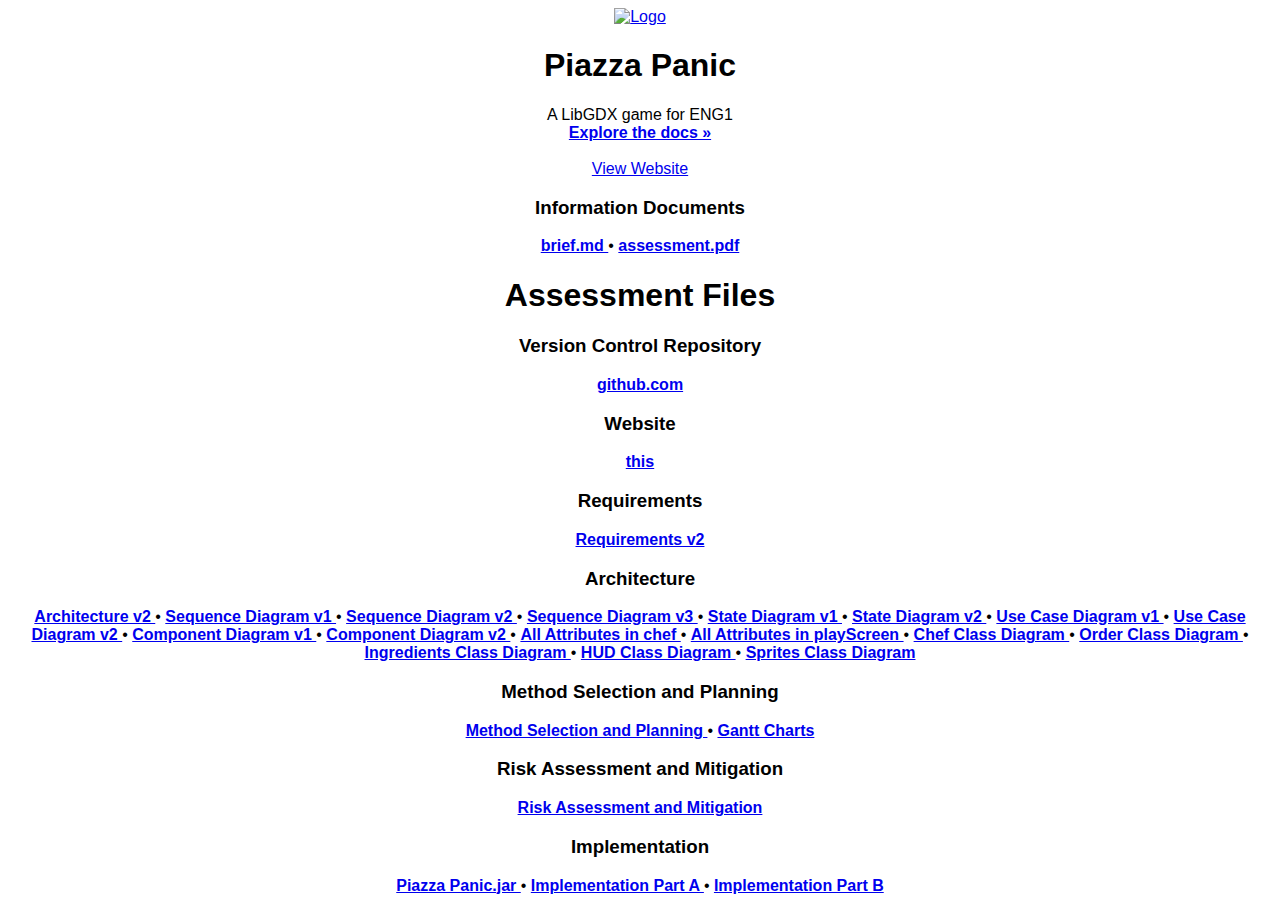
==== index.html @ c21545ff "Site ported to HTML" ====
<!DOCTYPE html>

  <head>
    <meta charset="UTF-8">
    <meta http-equiv="X-UA-Compatible" content="IE=edge">
    <meta name="viewport" content="width=device-width, initial-scale=1.0">
    <title>4/6 Project Site</title>
    <link rel="stylesheet" href="style.css">
  </head>


  <body>

    <div align="center">
      <a href="https://github.com/team13eng1/piazza-panic/">
        <img src="./assets/Capture.PNG" alt="Logo" width="400" height="400">
      </a>
  
      <h1 align="center">Piazza Panic</h1>
  
      <p align="center">
        A LibGDX game for ENG1
        <br />
        <a href="https://github.com/thomasjmmccarthy/4-out-of-6-v2"><strong>Explore the docs »</strong></a>
        <br />
        <br />
        <a href="https://thomasjmmccarthy.github.io/4-out-of-6-v2/">View Website</a>
      </p>
    </div>
  
  
  
    <h3 align="center">Information Documents</h3>
    <p align="center">
      <a href="./files/info/brief.md"><strong> brief.md </strong></a>
      •
      <a href="./files/info/eng1-team-assessment-1.pdf"><strong> assessment.pdf </strong></a>
    </p>
    <h1 align="center">Assessment Files</h1>
  
    <h3 align="center">Version Control Repository</h3>
    <p align="center">
      <a href="https://github.com/team13eng1/piazza-panic"><strong>github.com</strong></a>
    <p>
    <h3 align="center">Website</h3>
    <p align="center">
      <a href="https://thomasjmmccarthy.github.io/4-out-of-6-v2/"><strong>this</strong></a>
    </p>
    <h3 align="center">Requirements</h3>
    <p align="center">
      <a href="./files/assessment/Requirements v2.pdf"><strong>Requirements v2</strong></a>
    </p>
    <h3 align="center">Architecture</h3>
    <p align="center">
      <a href="./files/assessment/Architecture V2.pdf"><strong> Architecture v2 </strong></a>
      •
      <a href="./files/assessment/Sequence Diagram v1.pdf"><strong> Sequence Diagram v1 </strong></a>
      •
      <a href="./files/assessment/Sequence Diagram v2.pdf"><strong> Sequence Diagram v2 </strong></a>
      •
      <a href="./files/assessment/Sequence Diagram v3.pdf"><strong> Sequence Diagram v3 </strong></a>
      •
      <a href="./files/assessment/State Diagram v1.pdf"><strong> State Diagram v1 </strong></a>
      •
      <a href="./files/assessment/State Diagram v2.pdf"><strong> State Diagram v2 </strong></a>
      •
      <a href="./files/assessment/Use Case Diagram v1.pdf"><strong> Use Case Diagram v1 </strong></a>
      •
      <a href="./files/assessment/Use Case Diagram v2.pdf"><strong> Use Case Diagram v2 </strong></a>
      •
      <a href="./files/assessment/Component Diagram v1.pdf"><strong> Component Diagram v1 </strong></a>
      •
      <a href="./files/assessment/Component Diagram v2.pdf"><strong> Component Diagram v2 </strong></a>
      •
      <a href="./files/assessment/All Attributes in chef.pdf"><strong> All Attributes in chef </strong></a>
      •
      <a href="./files/assessment/All Attributes in playScreen.pdf"><strong> All Attributes in playScreen </strong></a>
      •
      <a href="./files/assessment/Chef Class Diagram.pdf"><strong> Chef Class Diagram </strong></a>
      •
      <a href="./files/assessment/Order Class Diagram.pdf"><strong> Order Class Diagram </strong></a>
      •
      <a href="./files/assessment/Ingredients Class Diagram.pdf"><strong> Ingredients Class Diagram </strong></a>
      •
      <a href="./files/assessment/HUD Class Diagram.pdf"><strong> HUD Class Diagram </strong></a>
      •
      <a href="./files/assessment/Sprites Class Diagram.pdf"><strong> Sprites Class Diagram </strong></a>
    </p>
    <h3 align="center">Method Selection and Planning</h3>
    <p align="center">
      <a href="./files/assessment/Method Selection and Planning.pdf"><strong> Method Selection and Planning </strong></a>
      •
      <a href="gantt.html"><strong> Gantt Charts </strong></a>
    </p>
    <h3 align="center">Risk Assessment and Mitigation</h3>
    <p align="center">
      <a href="./files/assessment/Risk Assessment and Mitigation v2.pdf"><strong>Risk Assessment and Mitigation</strong></a>
    </p>
    <h3 align="center">Implementation</h3>
    <p align="center">
      <a href="./files/assessment/Piazza Panic.jar" download><strong> Piazza Panic.jar </strong></a>
      •
      <a href="./files/assessment/piazza-panic-main (1).zip" download><strong> Implementation Part A </strong></a>
      •
      <a href="./files/assessment/Implementation Part B.pdf"><strong> Implementation Part B </strong></a>
    </p>
  </body>


</html>
---- style.css ----
body {
  font-family:'Gill Sans', 'Gill Sans MT', Calibri, 'Trebuchet MS', sans-serif;
}
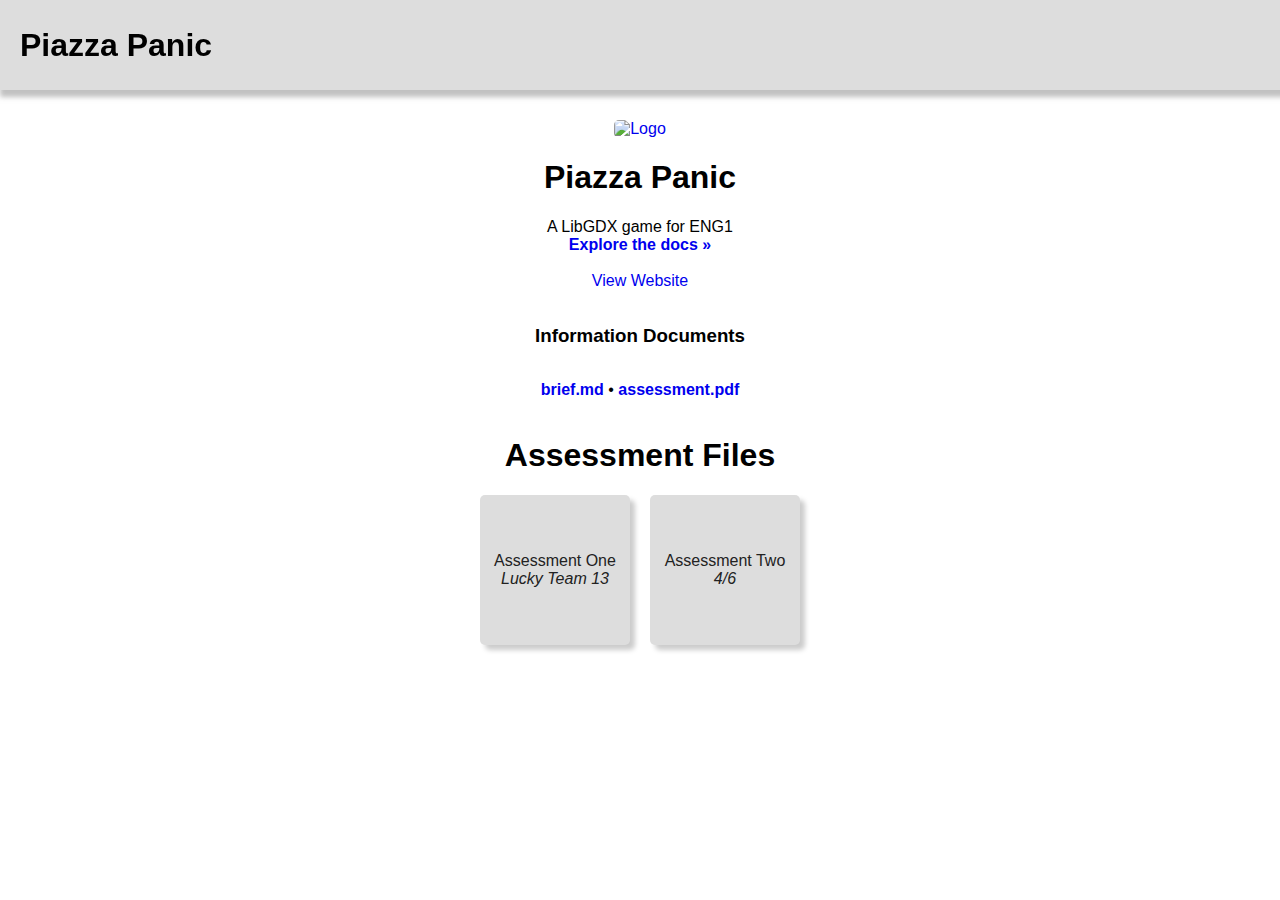
==== commit ea4004d4: "Updated site structure for Assessment Two" ====
--- a/index.html
+++ b/index.html
@@ -11,99 +11,56 @@
 
   <body>
 
-    <div align="center">
-      <a href="https://github.com/team13eng1/piazza-panic/">
-        <img src="./assets/Capture.PNG" alt="Logo" width="400" height="400">
-      </a>
+    <div class="page-header">
+      <h1>Piazza Panic</h1>
+    </div>
+
+    <div class="page-content">
+
+      <div align="center">
+        <a href="https://github.com/team13eng1/piazza-panic/">
+          <img src="./assets/Capture.PNG" alt="Logo" width="400" height="400">
+        </a>
+    
+        <h1 align="center">Piazza Panic</h1>
+    
+        <p align="center">
+          A LibGDX game for ENG1
+          <br />
+          <a href="https://github.com/thomasjmmccarthy/4-out-of-6-v2"><strong>Explore the docs »</strong></a>
+          <br />
+          <br />
+          <a href="https://thomasjmmccarthy.github.io/4-out-of-6-v2/">View Website</a>
+        </p>
+      </div>
+    
+    
+    
+      <h3 align="center">Information Documents</h3>
+      <p align="center">
+        <a href="./files/info/brief.md"><strong> brief.md </strong></a>
+        •
+        <a href="./files/info/eng1-team-assessment-1.pdf"><strong> assessment.pdf </strong></a>
+      </p>
   
-      <h1 align="center">Piazza Panic</h1>
+      <h1 align="center">Assessment Files</h1>
   
-      <p align="center">
-        A LibGDX game for ENG1
-        <br />
-        <a href="https://github.com/thomasjmmccarthy/4-out-of-6-v2"><strong>Explore the docs »</strong></a>
-        <br />
-        <br />
-        <a href="https://thomasjmmccarthy.github.io/4-out-of-6-v2/">View Website</a>
-      </p>
+      <div class="link-box-section">
+        <a href="assessment1.html">
+          <div class='link-box'>
+            <p>Assessment One <br/> <i>Lucky Team 13</i></p>
+          </div>
+        </a>
+        <a href="assessment2.html">
+          <div class='link-box'>
+            <p>Assessment Two <br/> <i>4/6</i></p>
+          </div>
+        </a>
+      </div>
+
     </div>
-  
-  
-  
-    <h3 align="center">Information Documents</h3>
-    <p align="center">
-      <a href="./files/info/brief.md"><strong> brief.md </strong></a>
-      •
-      <a href="./files/info/eng1-team-assessment-1.pdf"><strong> assessment.pdf </strong></a>
-    </p>
-    <h1 align="center">Assessment Files</h1>
-  
-    <h3 align="center">Version Control Repository</h3>
-    <p align="center">
-      <a href="https://github.com/team13eng1/piazza-panic"><strong>github.com</strong></a>
-    <p>
-    <h3 align="center">Website</h3>
-    <p align="center">
-      <a href="https://thomasjmmccarthy.github.io/4-out-of-6-v2/"><strong>this</strong></a>
-    </p>
-    <h3 align="center">Requirements</h3>
-    <p align="center">
-      <a href="./files/assessment/Requirements v2.pdf"><strong>Requirements v2</strong></a>
-    </p>
-    <h3 align="center">Architecture</h3>
-    <p align="center">
-      <a href="./files/assessment/Architecture V2.pdf"><strong> Architecture v2 </strong></a>
-      •
-      <a href="./files/assessment/Sequence Diagram v1.pdf"><strong> Sequence Diagram v1 </strong></a>
-      •
-      <a href="./files/assessment/Sequence Diagram v2.pdf"><strong> Sequence Diagram v2 </strong></a>
-      •
-      <a href="./files/assessment/Sequence Diagram v3.pdf"><strong> Sequence Diagram v3 </strong></a>
-      •
-      <a href="./files/assessment/State Diagram v1.pdf"><strong> State Diagram v1 </strong></a>
-      •
-      <a href="./files/assessment/State Diagram v2.pdf"><strong> State Diagram v2 </strong></a>
-      •
-      <a href="./files/assessment/Use Case Diagram v1.pdf"><strong> Use Case Diagram v1 </strong></a>
-      •
-      <a href="./files/assessment/Use Case Diagram v2.pdf"><strong> Use Case Diagram v2 </strong></a>
-      •
-      <a href="./files/assessment/Component Diagram v1.pdf"><strong> Component Diagram v1 </strong></a>
-      •
-      <a href="./files/assessment/Component Diagram v2.pdf"><strong> Component Diagram v2 </strong></a>
-      •
-      <a href="./files/assessment/All Attributes in chef.pdf"><strong> All Attributes in chef </strong></a>
-      •
-      <a href="./files/assessment/All Attributes in playScreen.pdf"><strong> All Attributes in playScreen </strong></a>
-      •
-      <a href="./files/assessment/Chef Class Diagram.pdf"><strong> Chef Class Diagram </strong></a>
-      •
-      <a href="./files/assessment/Order Class Diagram.pdf"><strong> Order Class Diagram </strong></a>
-      •
-      <a href="./files/assessment/Ingredients Class Diagram.pdf"><strong> Ingredients Class Diagram </strong></a>
-      •
-      <a href="./files/assessment/HUD Class Diagram.pdf"><strong> HUD Class Diagram </strong></a>
-      •
-      <a href="./files/assessment/Sprites Class Diagram.pdf"><strong> Sprites Class Diagram </strong></a>
-    </p>
-    <h3 align="center">Method Selection and Planning</h3>
-    <p align="center">
-      <a href="./files/assessment/Method Selection and Planning.pdf"><strong> Method Selection and Planning </strong></a>
-      •
-      <a href="gantt.html"><strong> Gantt Charts </strong></a>
-    </p>
-    <h3 align="center">Risk Assessment and Mitigation</h3>
-    <p align="center">
-      <a href="./files/assessment/Risk Assessment and Mitigation v2.pdf"><strong>Risk Assessment and Mitigation</strong></a>
-    </p>
-    <h3 align="center">Implementation</h3>
-    <p align="center">
-      <a href="./files/assessment/Piazza Panic.jar" download><strong> Piazza Panic.jar </strong></a>
-      •
-      <a href="./files/assessment/piazza-panic-main (1).zip" download><strong> Implementation Part A </strong></a>
-      •
-      <a href="./files/assessment/Implementation Part B.pdf"><strong> Implementation Part B </strong></a>
-    </p>
+
+
   </body>
 
 
--- a/style.css
+++ b/style.css
@@ -1,3 +1,71 @@
 body {
   font-family:'Gill Sans', 'Gill Sans MT', Calibri, 'Trebuchet MS', sans-serif;
+}
+
+a:link { text-decoration: none; }
+
+
+a:visited { text-decoration: none; }
+
+
+a:hover { text-decoration: none; }
+
+
+a:active { text-decoration: none; }
+
+img {
+  border-radius: 5px;
+}
+
+
+.page-header {
+  position: fixed;
+  top: 0;
+  left: 0;
+  padding: 20px;
+  background-color: #dddddd;
+  width: 100%;
+  height: 50px;
+  box-shadow: 0px 7px 5px #aaaaaabb;
+  display: flex;
+  align-items: center;
+}
+
+.page-content {
+  display: flex;
+  flex-direction: column;
+  margin-top: 120px;
+  margin-bottom: 30px;
+}
+
+.link-box-section {
+  width: 100%;
+  display: flex;
+  flex-direction: row;
+  flex-wrap: wrap;
+  justify-content: center;
+  gap: 20px;
+}
+
+.link-box {
+  display: flex;
+  justify-content: center;
+  align-items: center;
+  text-align: center;
+  width: 150px;
+  height: 150px;
+  background-color: #dddddd;
+  box-shadow: 5px 5px 5px #cccccc;
+  border-radius: 5px;
+  transition: 0.2s;
+}
+
+.link-box:hover {
+  scale: 0.95;
+  filter: brightness(0.95);
+}
+
+.link-box > p {
+  color: #222222;
+  text-decoration: none;
 }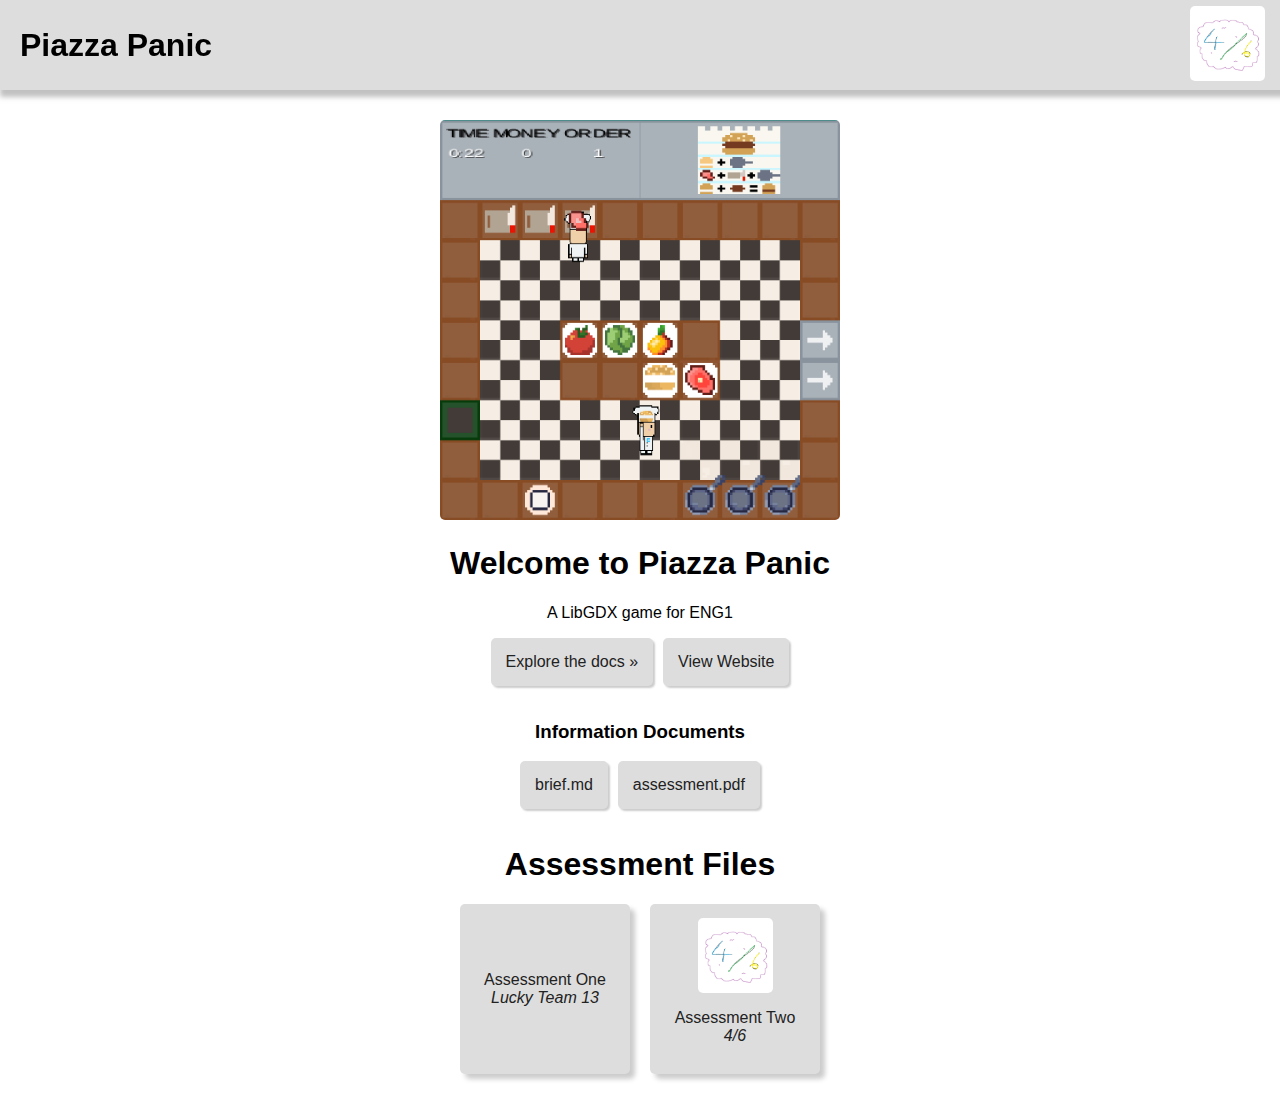
==== commit db0a903b: "Improved readability of links" ====
--- a/index.html
+++ b/index.html
@@ -13,35 +13,37 @@
 
     <div class="page-header">
       <h1>Piazza Panic</h1>
+      <div class="page-header-logo">
+        <img src="./assets/two/4-out-of-6-logo.png" width="75px"/>
+      </div>
     </div>
 
     <div class="page-content">
 
       <div align="center">
-        <a href="https://github.com/team13eng1/piazza-panic/">
-          <img src="./assets/Capture.PNG" alt="Logo" width="400" height="400">
+        <a href="https://github.com/4-out-of-6/piazza-panic-main"/>
+        <img src="./assets/one/Capture.PNG" alt="Logo" width="400" height="400"/>
         </a>
     
-        <h1 align="center">Piazza Panic</h1>
+        <h1 align="center">Welcome to Piazza Panic</h1>
     
         <p align="center">
           A LibGDX game for ENG1
           <br />
-          <a href="https://github.com/thomasjmmccarthy/4-out-of-6-v2"><strong>Explore the docs »</strong></a>
-          <br />
-          <br />
-          <a href="https://thomasjmmccarthy.github.io/4-out-of-6-v2/">View Website</a>
+          <div class="mini-link-section">
+            <a href="https://github.com/4-out-of-6/piazza-panic-main">Explore the docs »</a>
+            <a href="https://thomasjmmccarthy.github.io/4-out-of-6-v2/">View Website</a>
+          </div>
         </p>
       </div>
     
     
     
       <h3 align="center">Information Documents</h3>
-      <p align="center">
-        <a href="./files/info/brief.md"><strong> brief.md </strong></a>
-        •
-        <a href="./files/info/eng1-team-assessment-1.pdf"><strong> assessment.pdf </strong></a>
-      </p>
+      <div class="mini-link-section" align="center">
+        <a href="./files/info/brief.md">brief.md</a>
+        <a href="./files/info/eng1-team-assessment-1.pdf">assessment.pdf</a>
+      </div>
   
       <h1 align="center">Assessment Files</h1>
   
@@ -53,6 +55,7 @@
         </a>
         <a href="assessment2.html">
           <div class='link-box'>
+            <img src="./assets/two/4-out-of-6-logo.png" width="75px"/>
             <p>Assessment Two <br/> <i>4/6</i></p>
           </div>
         </a>
--- a/style.css
+++ b/style.css
@@ -13,27 +13,36 @@
 
 a:active { text-decoration: none; }
 
-img {
-  border-radius: 5px;
-}
+img { border-radius: 5px; }
+
+hr { width: 100%; }
 
 
 .page-header {
   position: fixed;
   top: 0;
   left: 0;
-  padding: 20px;
+  padding-top: 20px;
+  padding-bottom: 20px;
+  padding-left: 20px;
   background-color: #dddddd;
   width: 100%;
   height: 50px;
   box-shadow: 0px 7px 5px #aaaaaabb;
   display: flex;
   align-items: center;
+  justify-content: space-between;
+  user-select: none;
+}
+
+.page-header-logo {
+  width: 110px;
 }
 
 .page-content {
   display: flex;
   flex-direction: column;
+  align-items: center;
   margin-top: 120px;
   margin-bottom: 30px;
 }
@@ -49,6 +58,7 @@
 
 .link-box {
   display: flex;
+  flex-direction: column;
   justify-content: center;
   align-items: center;
   text-align: center;
@@ -56,16 +66,44 @@
   height: 150px;
   background-color: #dddddd;
   box-shadow: 5px 5px 5px #cccccc;
+  padding: 10px;
   border-radius: 5px;
   transition: 0.2s;
 }
 
 .link-box:hover {
   scale: 0.95;
-  filter: brightness(0.95);
+  background-color: #00a8ff;
+  box-shadow: 5px 5px 0px #0097e6;
 }
 
 .link-box > p {
   color: #222222;
   text-decoration: none;
+}
+
+.mini-link-section {
+  display: flex;
+  flex-direction: row;
+  justify-content: center;
+  flex-wrap: wrap;
+  gap: 10px;
+  width: 100%;
+  max-width: 600px;
+  margin-bottom: 15px;
+}
+
+.mini-link-section > a {
+  background-color: #dddddd;
+  box-shadow: 2px 2px 2px #cccccc;
+  padding: 15px;
+  border-radius: 5px;
+  color: #222222;
+  transition: 0.3s;
+}
+
+.mini-link-section > a:hover {
+  scale: 0.95;
+  background-color: #00a8ff;
+  box-shadow: 2px 2px 0px #0097e6;
 }